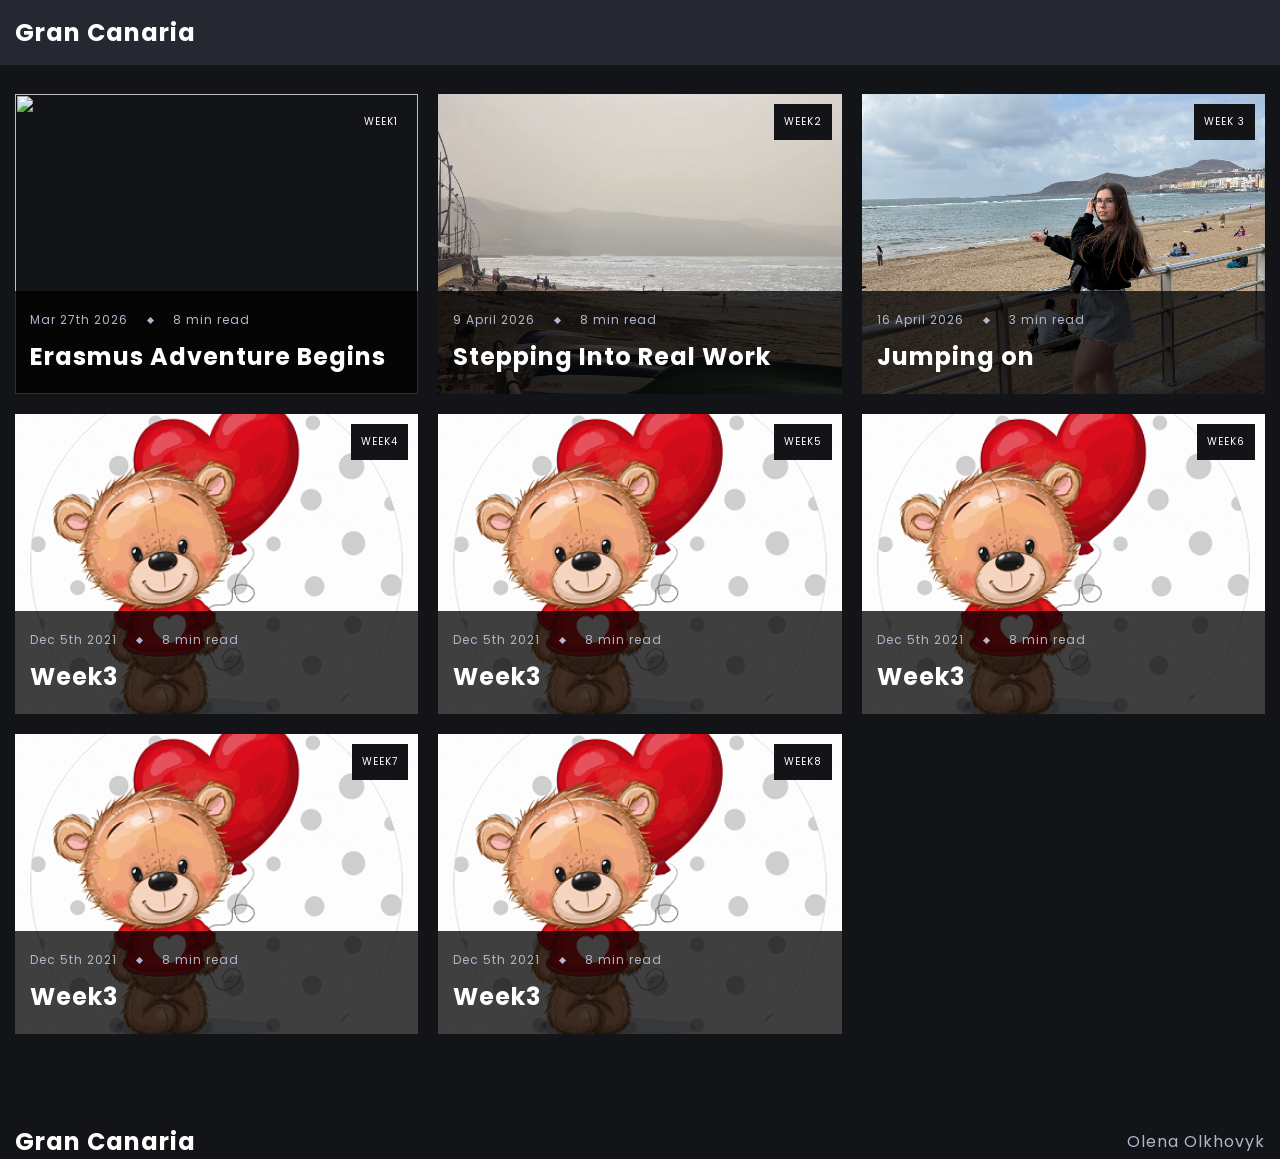
==== index.html @ b7eef6b9 "change dummy content for the third week" ====
<!DOCTYPE html>
<html lang="en">
<head>
    <meta charset="UTF-8">
    <meta name="viewport" content="width=device-width, initial-scale=1.0">
    <title>Gran Canaria</title>
    <link rel="stylesheet" href="https://cdnjs.cloudflare.com/ajax/libs/remixicon/4.6.0/remixicon.css"> 
    <link rel="stylesheet" href="https://cdn.jsdelivr.net/npm/swiper@12/swiper-bundle.min.css" />
    <link rel="stylesheet" href="./assets/main.css">
</head>
<body>
    <!-- Header -->
    <header class="header" id="header">
        <nav class="navbar container">
            <a href="./index.html">
                <h2 class="logo">Gran Canaria</h2>
            </a>
            <div class="menu" id="menu">
                <ul class="list">
                    <li class="list-item">
                        <a href="#" class="list-link current">Home</a>
                    </li>
                    <li class="list-item">
                        <a href="./company.html" class="list-link">Company</a>
                    </li>
                    <li class="list-item">
                        <a href="./gallery.html" class="list-link">Gallery</a>
                    </li>
                    <li class="list-item">
                        <a href="#" class="list-link">Contact</a>
                    </li>
                </ul>
            </div>
            <div class="list list-ight">
                <button class="btn place-items-center" id="theme-toggle-btn">
                    <i class="ri-sun-line sun-icon"></i>
                    <i class="ri-moon-line moon-icon"></i>
                </button>
                 <button class="btn place-items-center" id="search-icon">
                    <i class="ri-search-line"></i>
                </button>
                <button class="btn place-items-center screen-lg-hidden menu-toggle-icon" id="menu-toggle-icon">
                    <i class="ri-menu-3-line open-menu-icon"></i>
                     <i class="ri-close-line close-menu-icon"></i>
                </button>
            </div>
        </nav>
    </header>
    <!-- search -->
    <div class="search-form-container container" id="search-form-container">
        <div class="form-container-inner">
            <form action="" class="form">
                <input type="text" class="form-input" placeholder="Search">
                <button class="btn form-btn" type="submit">
                    <i class="ri-search-line"></i>
                </button>
            </form>
            <span class="form-note">Or press ESC to close.</span>
        </div>
        <button class="btn form-close-btn place-items-center" id="form-close-btn">
            <i class="ri-close-line"></i>
        </button>
    </div>
    <!-- featured articles -->
    <section class="featured-articles section-header-offset">
        <div class="featured-articles-container container">
            <div class="featured-content d-grid">
                    <a href="./post.html?id=1" class="article featured-aticle featured-article-1">
                        <img src="./assets/images/featured/week1.jpeg" alt="" class="article-image">
                        <span class="article-category">Week1</span>
                        <div class="article-data-container">
                            <div class="article-data">
                                <span>Mar 27th 2026</span>
                                <span class="article-data-spacer"></span>
                                <span>8 min read</span>
                            </div>
                            <h3 class="title article-title">Erasmus Adventure Begins</h3>
                        </div>
                    </a>
                    <a href="./post.html?id=2" class="article featured-aticle featured-article-2">
                        <img src="./assets/images/featured/sahara.jpeg" alt="" class="article-image">
                        <span class="article-category">Week2</span>
                        <div class="article-data-container">
                            <div class="article-data">
                                <span>9 April 2026</span>
                                <span class="article-data-spacer"></span>
                                <span>8 min read</span>
                            </div>
                            <h3 class="title article-title">Stepping Into Real Work</h3>
                        </div>
                    </a>
                    <a href="./post.html?id=3" class="article featured-aticle featured-article-3">
                        <img src="./assets/images/featured/sand.jpeg" alt="A girl on the beach" class="article-image">
                        <span class="article-category">Week 3</span>
                        <div class="article-data-container">
                            <div class="article-data">
                                <span>16 April 2026</span>
                                <span class="article-data-spacer"></span>
                                <span>3 min read</span>
                            </div>
                            <h3 class="title article-title">Jumping on</h3>
                        </div>
                    </a>
                     <a href="./post.html?id=4" class="article featured-aticle featured-article-3">
                        <img src="./assets/images/featured/dummy.png" alt="" class="article-image">
                        <span class="article-category">Week4</span>
                        <div class="article-data-container">
                            <div class="article-data">
                                <span>Dec 5th 2021</span>
                                <span class="article-data-spacer"></span>
                                <span>8 min read</span>
                            </div>
                            <h3 class="title article-title">Week3</h3>
                        </div>
                    </a>
                     <a href="./post.html?id=5" class="article featured-aticle featured-article-3">
                        <img src="./assets/images/featured/dummy.png" alt="" class="article-image">
                        <span class="article-category">Week5</span>
                        <div class="article-data-container">
                            <div class="article-data">
                                <span>Dec 5th 2021</span>
                                <span class="article-data-spacer"></span>
                                <span>8 min read</span>
                            </div>
                            <h3 class="title article-title">Week3</h3>
                        </div>
                    </a>
                     <a href="./post.html?id=6" class="article featured-aticle featured-article-3">
                        <img src="./assets/images/featured/dummy.png" alt="" class="article-image">
                        <span class="article-category">Week6</span>
                        <div class="article-data-container">
                            <div class="article-data">
                                <span>Dec 5th 2021</span>
                                <span class="article-data-spacer"></span>
                                <span>8 min read</span>
                            </div>
                            <h3 class="title article-title">Week3</h3>
                        </div>
                    </a>
                     <a href="./post.html?id=7" class="article featured-aticle featured-article-3">
                        <img src="./assets/images/featured/dummy.png" alt="" class="article-image">
                        <span class="article-category">Week7</span>
                        <div class="article-data-container">
                            <div class="article-data">
                                <span>Dec 5th 2021</span>
                                <span class="article-data-spacer"></span>
                                <span>8 min read</span>
                            </div>
                            <h3 class="title article-title">Week3</h3>
                        </div>
                    </a>
                     <a href="./post.html?id=8" class="article featured-aticle featured-article-3">
                        <img src="./assets/images/featured/dummy.png" alt="" class="article-image">
                        <span class="article-category">Week8</span>
                        <div class="article-data-container">
                            <div class="article-data">
                                <span>Dec 5th 2021</span>
                                <span class="article-data-spacer"></span>
                                <span>8 min read</span>
                            </div>
                            <h3 class="title article-title">Week3</h3>
                        </div>
                    </a>
            </div>
        </div>
    </section>
    <!-- footer -->
     <footer class="footer section">
        <div class="footer-container">
             <a href="./index.html">
                <h2 class="logo">Gran Canaria</h2>
            </a>
            <p>Olena Olkhovyk</p>
        </div>
     </footer>
    <script src="https://cdn.jsdelivr.net/npm/swiper@12/swiper-bundle.min.js"></script>  
    <script src="./assets/main.js"></script>
</body>
</html>
---- assets/main.css ----
/* import fonts */
@import url('https://fonts.googleapis.com/css2?family=Poppins:ital,wght@0,300;0,400;0,600;0,700;1,300;1,400;1,600;1,700&display=swap');
/* custom properties */
:root{
    --light-color: #fff;
    --light-color-alt: #afb6cd;
    --primary-background-color: #131417;
    --secondary-background-color: #252830;
    --hover-light-color: var(--light-color);
    --hover-dark-color: var(--primary-background-color);
    --gradient-color: linear-gradient(
        115deg,#4fcf70,#fad648,#a767e5,#12bcfe,#44ce7b);
    --transparent-light-color: rgba(255,255,255,.05);
    --transparent-dark-color: rgba(0,0,0,.75);
    --font-family: 'Poppins', sans-serif;
    --font-size-xsm: 1.2rem;
    --font-size-sm: 1.6rem;
    --font-size-md: 2.4rem;
    --font-size-lg: 3rem;
    --font-size-xl: 4rem;
    --gap: 2rem;
    --margin-sm: 2rem;
    --margin-md: 3rem;
    --item-min-height-sm: 20rem;
    --item-min-height-md: 30rem;
}

/* basic styles */
*{
    margin: 0;
    padding: 0;
    box-sizing: border-box;
}

html{
    /* font-size: 10px; */
    font-size: 62.5%;
}

body{
    font-family: var(--font-family);
    font-size: var(--font-size-sm);
    color: var(--light-color-alt);
    background-color: var(--primary-background-color);
    letter-spacing: 1px;
    transition: background-color .25s, color .25s;
}

a{
    text-decoration: none;
    color:inherit;
}

img{
    max-width: 100%;
    display: block;
}

ul{
    list-style: none;
}

input, button {
    font: inherit;
    color: inherit;
    border: none;
    background-color: transparent;
    outline: none;
}

i{
    font-size: var(--font-size-md);
}
/* theme color change */
body.light-theme {
    --light-color: #3d3d3d;
    --light-color-alt: #rgba(0,0,0,.6);
    --primary-background-color: #ffff;
    --secondary-background-color: #f1f1f1;
    --hover-light-color: #fff;
    --transparent-light-color: #252830;
    --transparent-dark-color: rgba(0,0,0,.1);
}

/* reusable classes */
.container {
    max-width: 160rem;
    margin: 0 auto;
    padding: 0 1.5rem;
}

.text {
    white-space: pre-line;
}

.place-items-center {
    display: inline-flex;
    align-items: center;
    justify-content: center;
}

.d-grid {
    display:grid;
    grid-template-columns: repeat(auto-fit, minmax(300px, 1fr));
    gap: 20px;
}

.section {
    padding-block:5rem;
}

/* header */
.header {
    background-color: var(--secondary-background-color);
    position: fixed;
    top: 0;
    left: 0;
    width: 100%;
    z-index: 999;
}

.navbar {
    display: flex;
    justify-content: space-between;
    align-items: center;
    padding-block: 1.5rem;
}

.logo {
    font-size: var(--font-size-md);
    color: var(--light-color);
}

.menu {
    position: absolute;
    top:8.5rem;
    right:1.5rem;
    width: 23rem;
    padding: 1.5rem;
    background-color: var(--secondary-background-color);
    opacity: 0;
    transform: scale(0);
    transition: opacity .25s ease-in;
}
.list{
    display: flex;
    align-items: center;
    gap:var(--gap);
}

.menu > .list {
    flex-direction: column;
}

.list-link.current {
    color: var(--light-color);
}

.close-menu-icon,
.moon-icon {
    display: none;
}

.btn {
    cursor: pointer;
}

.list-link:hover,
.btn:hover {
    color: var(--light-color);
}

.light-theme .sun-icon {
    display: none;
}

.light-theme .moon-icon {
    display: block;
}

/* header javascript styles */
.header.activated {
    box-shadow: 0 1px .5rem var(--transparent-light-color);
}

.menu.activated {
    box-shadow: 1px 1px 1rem var(--transparent-light-color);
    opacity: 1;
    transform: scale(1);
}

.menu-toggle-icon.activated .open-menu-icon {
    display: none;
}

.menu-toggle-icon.activated .close-menu-icon {
    display: block;
}

/* search */
.search-form-container {
    width: 100%;
    max-width: 100%;
    height: 100vh;
    background-color: var(--primary-background-color);
    position: fixed;
    top: 0;
    left: 0;
    z-index: 999;
    display: flex;
    opacity: 0;
    transform:scale(0);
    transition: opacity .5s;
}

.form-container-inner {
    margin: auto;
    display: flex;
    flex-direction: column;
    gap: var(--gap);
    text-align: center;
}

.form {
    display: flex;
    justify-content: center;
    width: 100%;
}

.form-input,
.form-btn {
    border:2px solid var(--secondary-background-color);
    padding: 1.5rem;
}

.form-input {
   border-right: none;
  width: 950px;
   width: 100%;
}

.form-btn {
    margin-left: -.5rem;
    flex: 0 0 8rem;
    border-left: none;
    background-color: var(--secondary-background-color);
}

.form-note {
    font-size: var(--font-size-xsm);
    align-self: flex-end;
}

.form-close-btn {
    position: absolute;
    top:1.5rem;
    right:1.5rem;
    border:2px solid var(--secondary-background-color);
    width: 4rem;
    height: 4rem;
}

.search-form-container.activated{
    opacity: 1;
    transform:scale(1);
}

/* featured articles */

.featured-articles {
    padding-block: 2rem;
    margin-bottom: 70px;
}

.section-header-offset {
    margin-top: 7.4rem;
}

.featured-articles-container,
.featured-content {
    gap:var(--gap);
}

.headline-banner {
    background-color: var(--secondary-background-color);
    display: flex;
    align-items: center;
    gap: var(--gap);
    font-size: var(--font-size-xsm);
}

.headline {
    color: var(--light-color);
    font-size: 1rem;
    text-transform: uppercase;
    text-align: center;
    padding: .4rem;
    height: 100%;
}

.article {
    position: relative;
    min-height: var(--item-min-height-md);
}

.article-image {
    position: absolute;
    width: 100%;
    height: 100%;
    object-fit: cover;
    transition: transform .25s;
}

.article-category {
    position: absolute;
    top:1rem;
    right:1rem;
    padding: 1rem;
    font-size: 1rem;
    background-color: var(--primary-background-color);
    color: var(--light-color);
    text-transform: uppercase;
    z-index: 10;
}

.article-data-container {
    position: absolute;
    bottom: 0;
    left:0;
    padding: 2rem 1.5rem;
    background-color: var(--transparent-dark-color);
    z-index: 10;
    width: 100%;
    transition: background-color .5s;
}

.article:hover .article-data-container {
    background-color: var(--hover-dark-color);
    color: var(--hover-light-color);
}

.article:hover .article-data-spacer {
    background-color: var(--hover-light-color);
}

.article-data {
    display: flex;
    align-items: center;
    gap:var(--gap);
    font-size: var(--font-size-xsm);
    margin-bottom: 1rem;
}

.article-data-spacer {
    width: .5rem;
    height: .5rem;
    background-color: var(--light-color-alt);
    transform: rotate(45deg);
}

.title {
    color: var(--light-color);
}

.article-title {
    font-size: var(--font-size-md);
}

/* footer */
.footer {
    padding: 0 1.5rem;
}

.footer-container {
    display: flex;
    align-items: center;
    justify-content: space-between;
}

/* blog post */

.blog-post {
    padding-bottom: 5rem;
    margin-bottom: 70px;
}

.blog-post-data {
    display: flex;
    flex-direction: column;
    align-items: center;
    text-align:center;
    padding-block:2.5rem;
}

.blog-post-title {
    font-size: clamp(3rem, 5vw, 6rem);
}

.blog-post-image {
    width: 300px;
}

.blog-post-data .article-data {
    margin-bottom: 2.5rem;
}

/* company */

.qraneos-pic {
    width: 300px;
}

.company-content {
    display: flex;
    justify-content: center;
    flex-direction: column;
    align-items: center;
    gap: var(--gap);
}

/* gallery */
.gallery {
  display: grid;
  grid-template-columns: repeat(auto-fit, minmax(250px, 1fr));
  gap: 15px;
}

.gallery-item {
  background: #fff;
  border-radius: 10px;
  overflow: hidden;
  text-align: center;
  box-shadow: 0 4px 10px rgba(0,0,0,0.1);
}

.gallery-item img {
  width: 100%;
  height: 420px;
  object-fit: cover; 
}

.gallery-item p {
  padding: 10px;
  font-size: 14px;
}
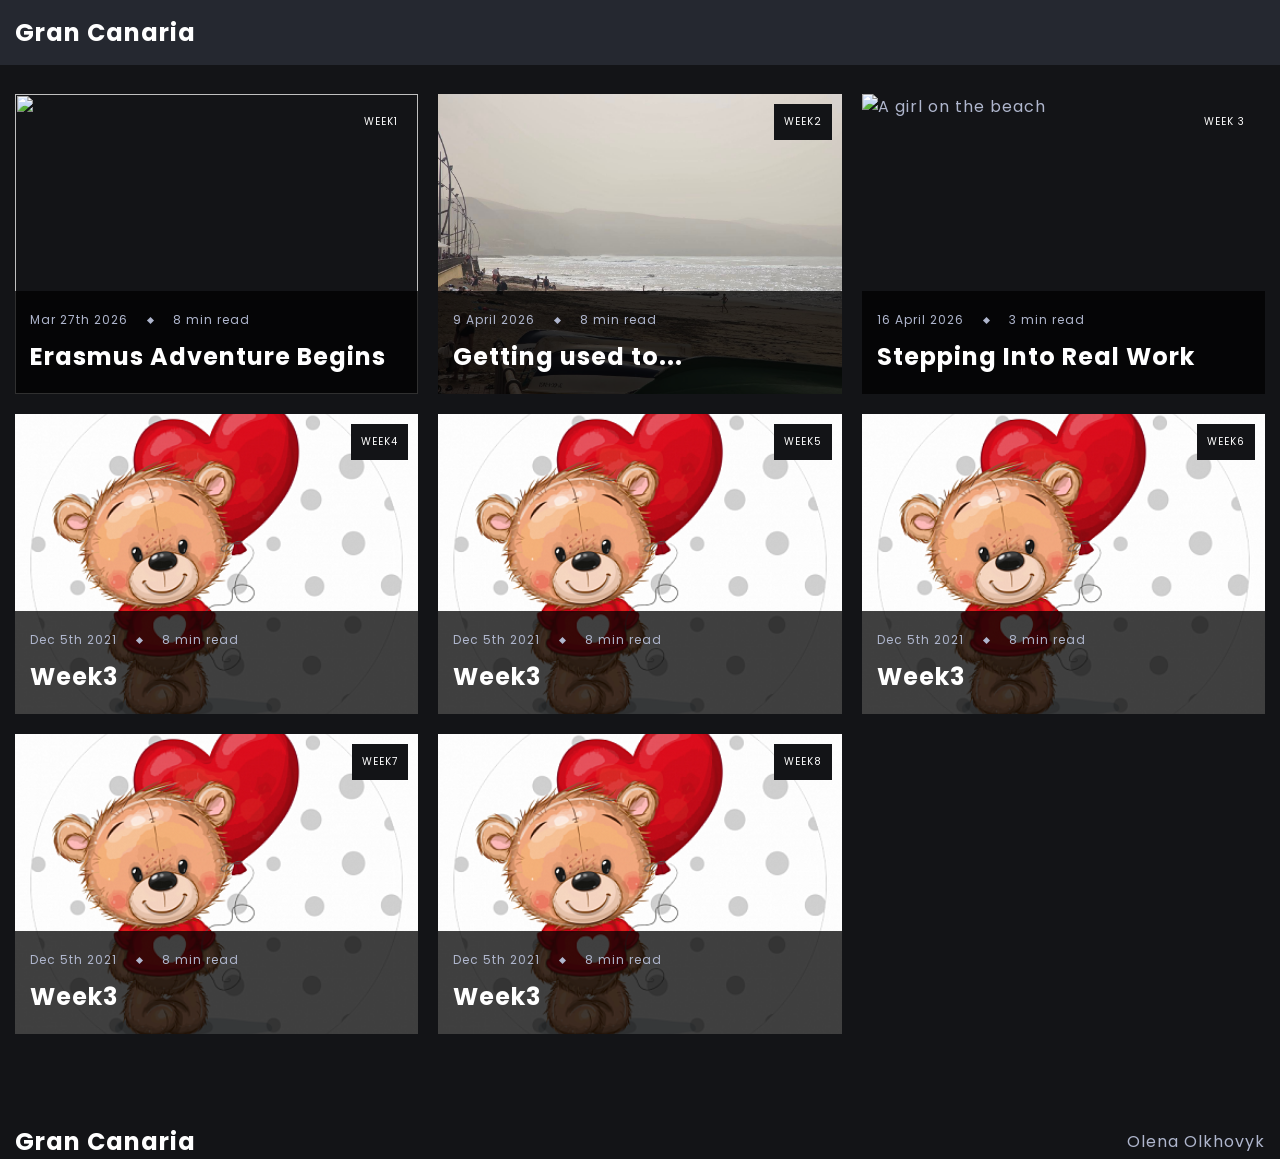
==== commit c7df442b: "feat: change title of post" ====
--- a/index.html
+++ b/index.html
@@ -86,11 +86,11 @@
                                 <span class="article-data-spacer"></span>
                                 <span>8 min read</span>
                             </div>
-                            <h3 class="title article-title">Stepping Into Real Work</h3>
+                            <h3 class="title article-title">Getting used to... </h3>
                         </div>
                     </a>
                     <a href="./post.html?id=3" class="article featured-aticle featured-article-3">
-                        <img src="./assets/images/featured/sand.jpeg" alt="A girl on the beach" class="article-image">
+                        <img src="./assets/images/featured/agueta3.jpg" alt="A girl on the beach" class="article-image">
                         <span class="article-category">Week 3</span>
                         <div class="article-data-container">
                             <div class="article-data">
@@ -98,7 +98,7 @@
                                 <span class="article-data-spacer"></span>
                                 <span>3 min read</span>
                             </div>
-                            <h3 class="title article-title">Jumping on</h3>
+                            <h3 class="title article-title">Stepping Into Real Work</h3>
                         </div>
                     </a>
                      <a href="./post.html?id=4" class="article featured-aticle featured-article-3">
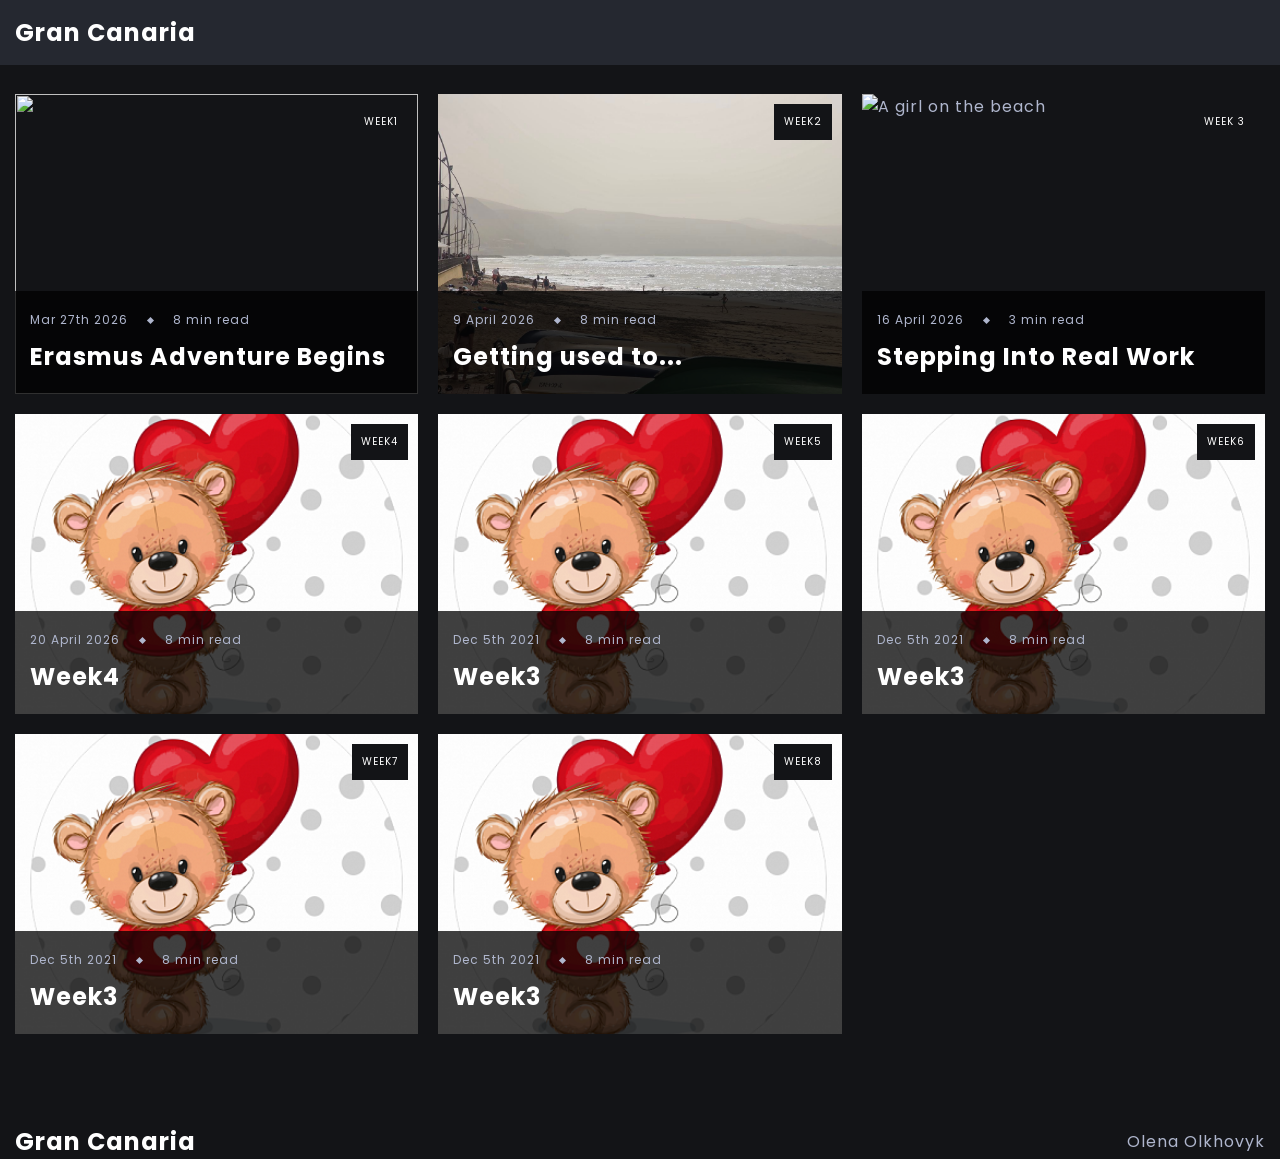
==== commit cd678698: "update the date" ====
--- a/index.html
+++ b/index.html
@@ -106,11 +106,11 @@
                         <span class="article-category">Week4</span>
                         <div class="article-data-container">
                             <div class="article-data">
-                                <span>Dec 5th 2021</span>
+                                <span>20 April 2026</span>
                                 <span class="article-data-spacer"></span>
                                 <span>8 min read</span>
                             </div>
-                            <h3 class="title article-title">Week3</h3>
+                            <h3 class="title article-title">Week4</h3>
                         </div>
                     </a>
                      <a href="./post.html?id=5" class="article featured-aticle featured-article-3">
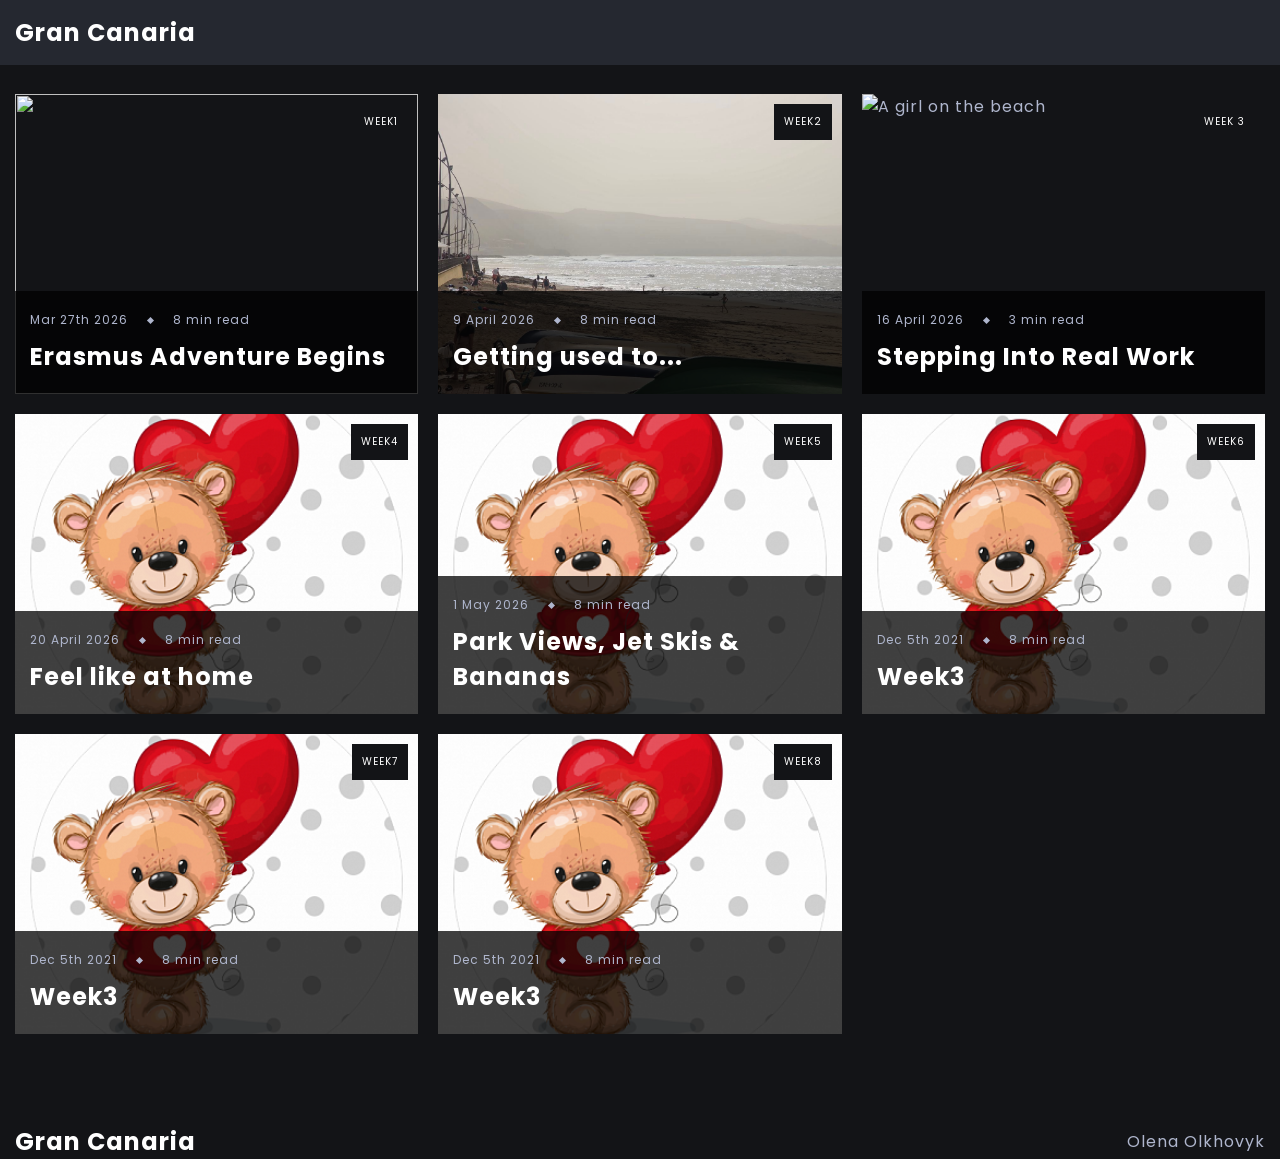
==== commit 76d2dc1d: "update titles" ====
--- a/index.html
+++ b/index.html
@@ -110,7 +110,7 @@
                                 <span class="article-data-spacer"></span>
                                 <span>8 min read</span>
                             </div>
-                            <h3 class="title article-title">Week4</h3>
+                            <h3 class="title article-title">Feel like at home</h3>
                         </div>
                     </a>
                      <a href="./post.html?id=5" class="article featured-aticle featured-article-3">
@@ -118,11 +118,11 @@
                         <span class="article-category">Week5</span>
                         <div class="article-data-container">
                             <div class="article-data">
-                                <span>Dec 5th 2021</span>
+                                <span>1 May 2026</span>
                                 <span class="article-data-spacer"></span>
                                 <span>8 min read</span>
                             </div>
-                            <h3 class="title article-title">Week3</h3>
+                            <h3 class="title article-title">Park Views, Jet Skis & Bananas</h3>
                         </div>
                     </a>
                      <a href="./post.html?id=6" class="article featured-aticle featured-article-3">
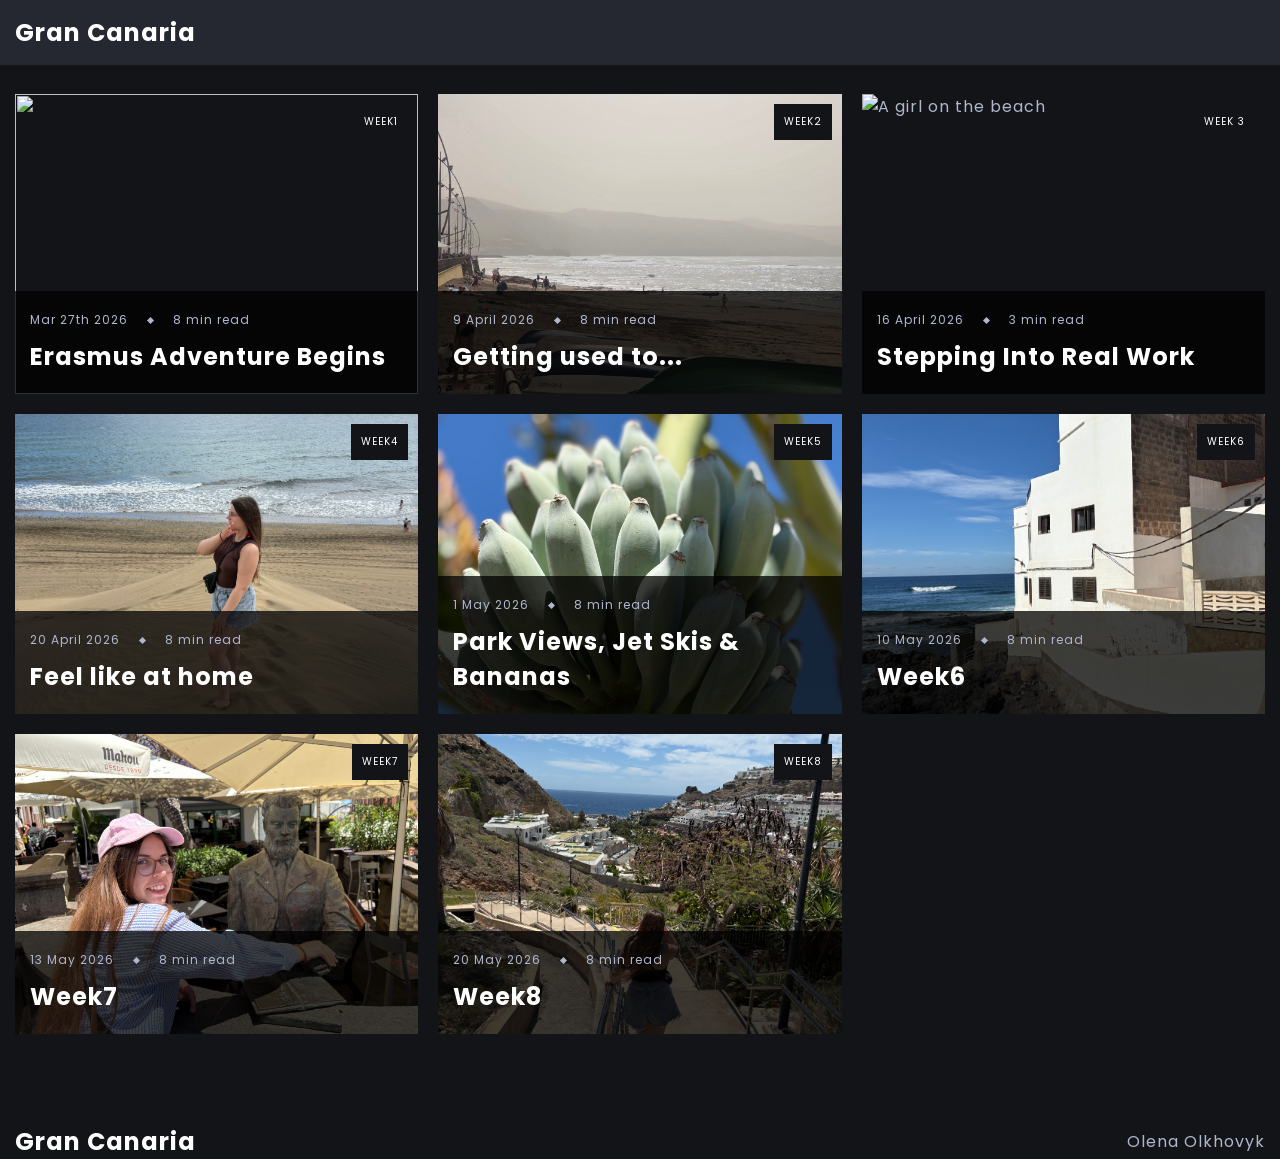
==== commit 6b7b3b95: "feat: update titles , datacand images in post" ====
--- a/index.html
+++ b/index.html
@@ -102,7 +102,7 @@
                         </div>
                     </a>
                      <a href="./post.html?id=4" class="article featured-aticle featured-article-3">
-                        <img src="./assets/images/featured/dummy.png" alt="" class="article-image">
+                        <img src="./assets/images/featured/3week/dunes.jpg" alt="" class="article-image">
                         <span class="article-category">Week4</span>
                         <div class="article-data-container">
                             <div class="article-data">
@@ -114,7 +114,7 @@
                         </div>
                     </a>
                      <a href="./post.html?id=5" class="article featured-aticle featured-article-3">
-                        <img src="./assets/images/featured/dummy.png" alt="" class="article-image">
+                        <img src="./assets/images/featured/3week/blue-banana.jpg" alt="" class="article-image">
                         <span class="article-category">Week5</span>
                         <div class="article-data-container">
                             <div class="article-data">
@@ -126,39 +126,39 @@
                         </div>
                     </a>
                      <a href="./post.html?id=6" class="article featured-aticle featured-article-3">
-                        <img src="./assets/images/featured/dummy.png" alt="" class="article-image">
+                        <img src="./assets/images/featured/3week/galdar_build.jpg" alt="" class="article-image">
                         <span class="article-category">Week6</span>
                         <div class="article-data-container">
                             <div class="article-data">
-                                <span>Dec 5th 2021</span>
+                                <span>10 May 2026</span>
                                 <span class="article-data-spacer"></span>
                                 <span>8 min read</span>
                             </div>
-                            <h3 class="title article-title">Week3</h3>
+                            <h3 class="title article-title">Week6</h3>
                         </div>
                     </a>
                      <a href="./post.html?id=7" class="article featured-aticle featured-article-3">
-                        <img src="./assets/images/featured/dummy.png" alt="" class="article-image">
+                        <img src="./assets/images/featured/3week/arucas.jpg" alt="" class="article-image">
                         <span class="article-category">Week7</span>
                         <div class="article-data-container">
                             <div class="article-data">
-                                <span>Dec 5th 2021</span>
+                                <span>13 May 2026</span>
                                 <span class="article-data-spacer"></span>
                                 <span>8 min read</span>
                             </div>
-                            <h3 class="title article-title">Week3</h3>
+                            <h3 class="title article-title">Week7</h3>
                         </div>
                     </a>
                      <a href="./post.html?id=8" class="article featured-aticle featured-article-3">
-                        <img src="./assets/images/featured/dummy.png" alt="" class="article-image">
+                        <img src="./assets/images/featured/3week/me.jpeg" alt="" class="article-image">
                         <span class="article-category">Week8</span>
                         <div class="article-data-container">
                             <div class="article-data">
-                                <span>Dec 5th 2021</span>
+                                <span>20 May 2026</span>
                                 <span class="article-data-spacer"></span>
                                 <span>8 min read</span>
                             </div>
-                            <h3 class="title article-title">Week3</h3>
+                            <h3 class="title article-title">Week8</h3>
                         </div>
                     </a>
             </div>
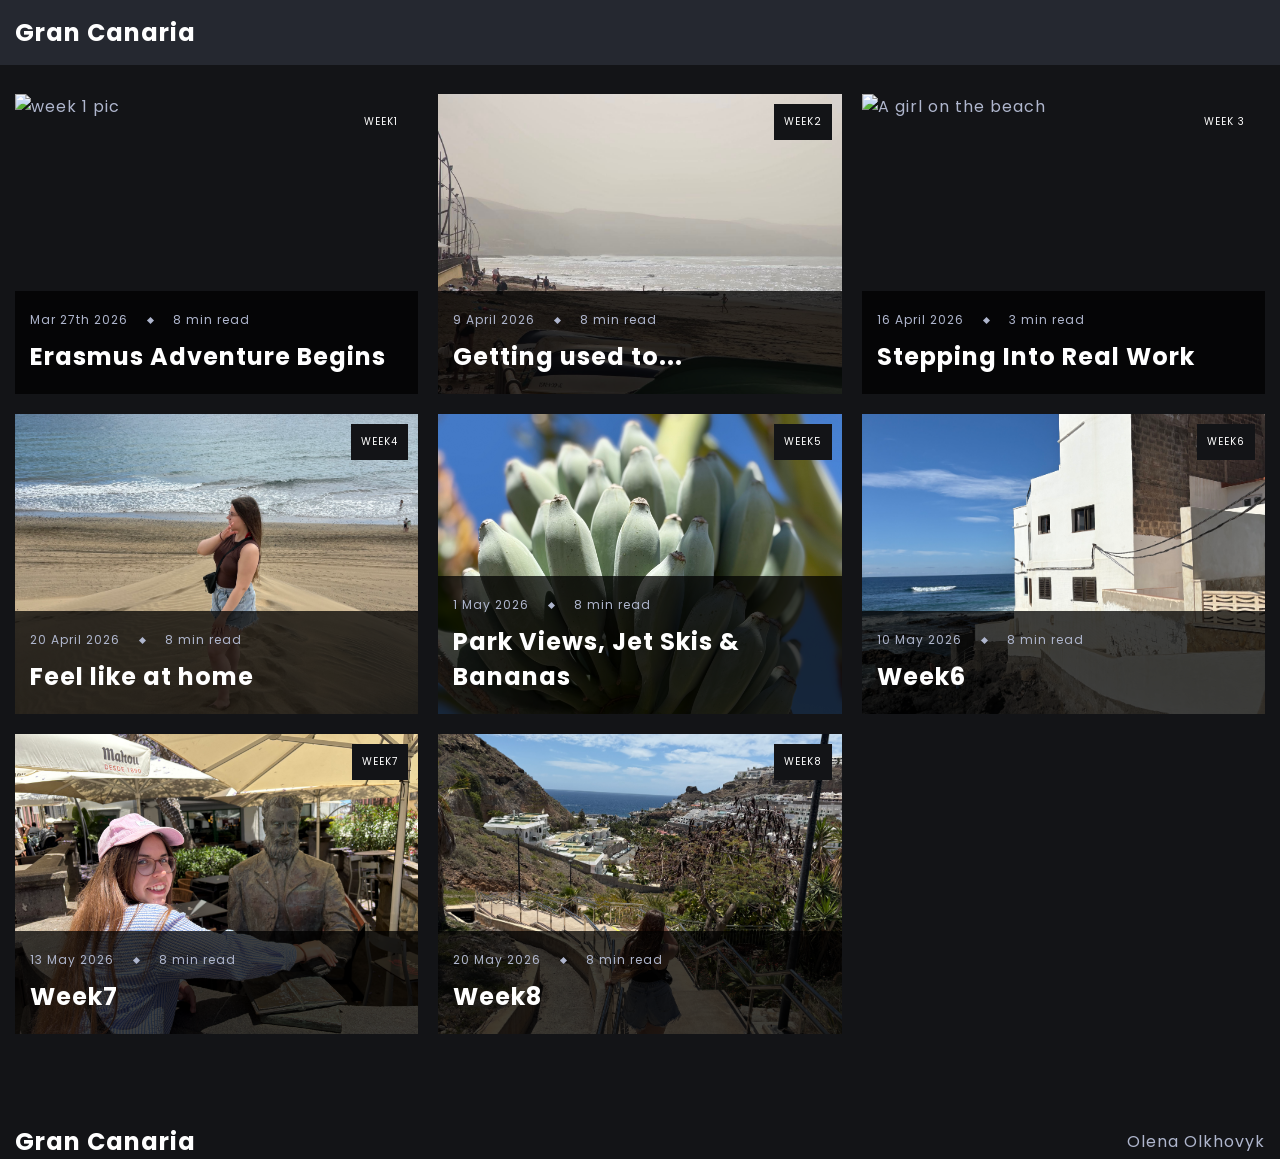
==== commit ccc3fa2f: "feat: add alt tag to images" ====
--- a/index.html
+++ b/index.html
@@ -66,7 +66,7 @@
         <div class="featured-articles-container container">
             <div class="featured-content d-grid">
                     <a href="./post.html?id=1" class="article featured-aticle featured-article-1">
-                        <img src="./assets/images/featured/week1.jpeg" alt="" class="article-image">
+                        <img src="./assets/images/featured/week1.jpeg" alt="week 1 pic" class="article-image">
                         <span class="article-category">Week1</span>
                         <div class="article-data-container">
                             <div class="article-data">
@@ -78,7 +78,7 @@
                         </div>
                     </a>
                     <a href="./post.html?id=2" class="article featured-aticle featured-article-2">
-                        <img src="./assets/images/featured/sahara.jpeg" alt="" class="article-image">
+                        <img src="./assets/images/featured/sahara.jpeg" alt="sahara" class="article-image">
                         <span class="article-category">Week2</span>
                         <div class="article-data-container">
                             <div class="article-data">
@@ -102,7 +102,7 @@
                         </div>
                     </a>
                      <a href="./post.html?id=4" class="article featured-aticle featured-article-3">
-                        <img src="./assets/images/featured/3week/dunes.jpg" alt="" class="article-image">
+                        <img src="./assets/images/featured/3week/dunes.jpg" alt="dunes" class="article-image">
                         <span class="article-category">Week4</span>
                         <div class="article-data-container">
                             <div class="article-data">
@@ -114,7 +114,7 @@
                         </div>
                     </a>
                      <a href="./post.html?id=5" class="article featured-aticle featured-article-3">
-                        <img src="./assets/images/featured/3week/blue-banana.jpg" alt="" class="article-image">
+                        <img src="./assets/images/featured/3week/blue-banana.jpg" alt="blue banana" class="article-image">
                         <span class="article-category">Week5</span>
                         <div class="article-data-container">
                             <div class="article-data">
@@ -126,7 +126,7 @@
                         </div>
                     </a>
                      <a href="./post.html?id=6" class="article featured-aticle featured-article-3">
-                        <img src="./assets/images/featured/3week/galdar_build.jpg" alt="" class="article-image">
+                        <img src="./assets/images/featured/3week/galdar_build.jpg" alt="galdar" class="article-image">
                         <span class="article-category">Week6</span>
                         <div class="article-data-container">
                             <div class="article-data">
@@ -138,7 +138,7 @@
                         </div>
                     </a>
                      <a href="./post.html?id=7" class="article featured-aticle featured-article-3">
-                        <img src="./assets/images/featured/3week/arucas.jpg" alt="" class="article-image">
+                        <img src="./assets/images/featured/3week/arucas.jpg" alt="arucas" class="article-image">
                         <span class="article-category">Week7</span>
                         <div class="article-data-container">
                             <div class="article-data">
@@ -150,7 +150,7 @@
                         </div>
                     </a>
                      <a href="./post.html?id=8" class="article featured-aticle featured-article-3">
-                        <img src="./assets/images/featured/3week/me.jpeg" alt="" class="article-image">
+                        <img src="./assets/images/featured/3week/me.jpeg" alt="me" class="article-image">
                         <span class="article-category">Week8</span>
                         <div class="article-data-container">
                             <div class="article-data">
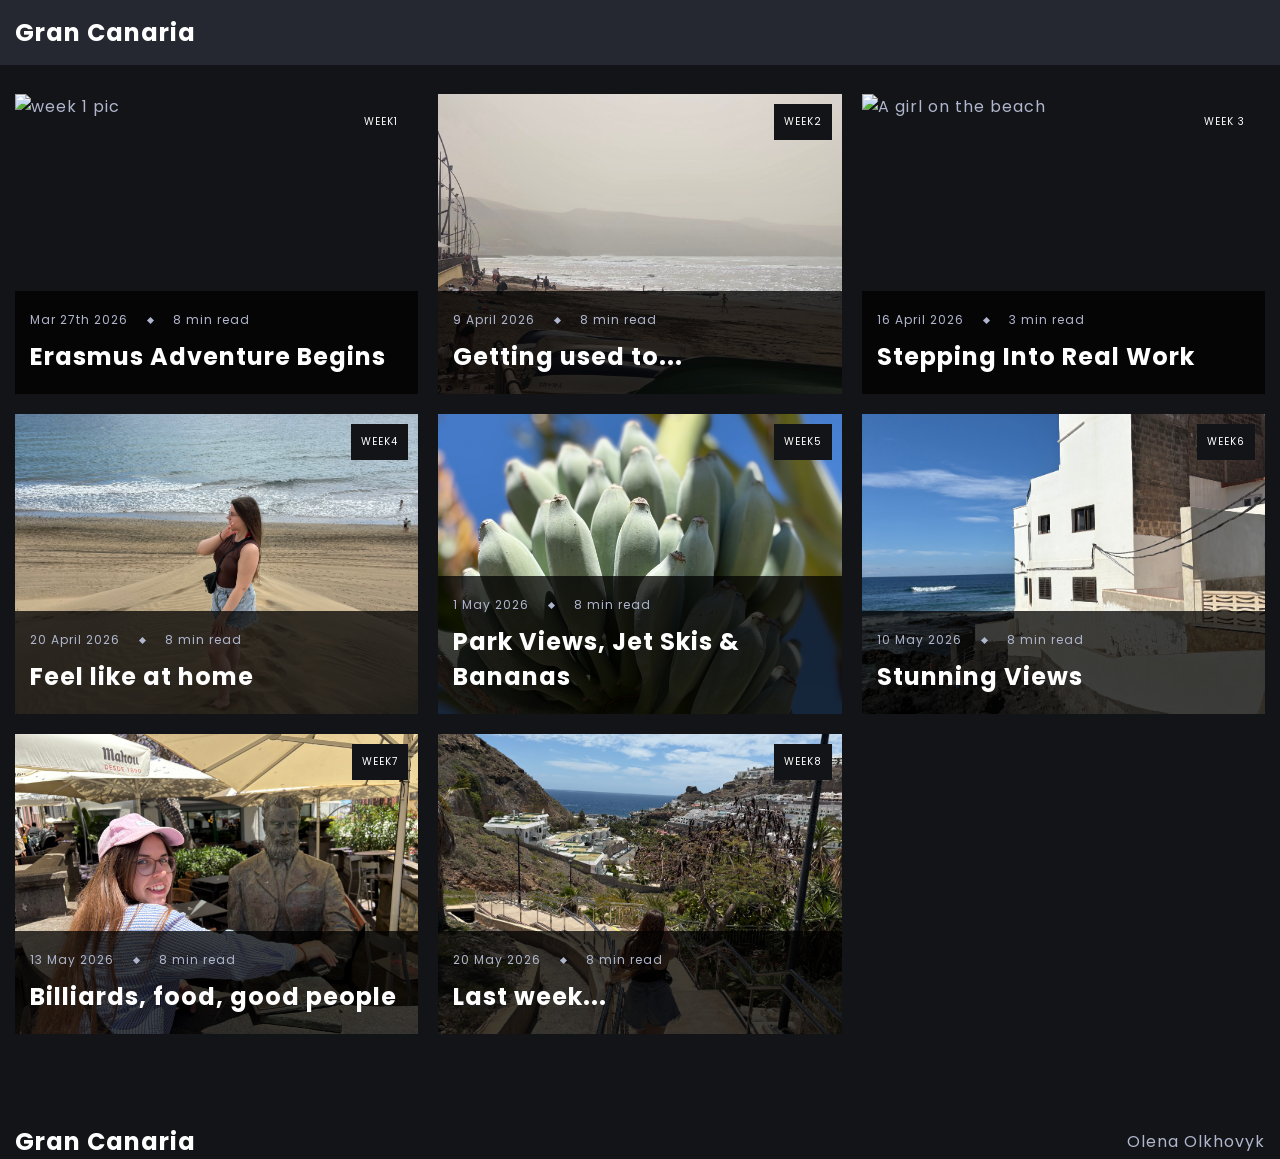
==== commit a24d2afc: "feat: change title" ====
--- a/index.html
+++ b/index.html
@@ -134,7 +134,7 @@
                                 <span class="article-data-spacer"></span>
                                 <span>8 min read</span>
                             </div>
-                            <h3 class="title article-title">Week6</h3>
+                            <h3 class="title article-title">Stunning Views</h3>
                         </div>
                     </a>
                      <a href="./post.html?id=7" class="article featured-aticle featured-article-3">
@@ -146,7 +146,7 @@
                                 <span class="article-data-spacer"></span>
                                 <span>8 min read</span>
                             </div>
-                            <h3 class="title article-title">Week7</h3>
+                            <h3 class="title article-title">Billiards, food, good people </h3>
                         </div>
                     </a>
                      <a href="./post.html?id=8" class="article featured-aticle featured-article-3">
@@ -158,7 +158,7 @@
                                 <span class="article-data-spacer"></span>
                                 <span>8 min read</span>
                             </div>
-                            <h3 class="title article-title">Week8</h3>
+                            <h3 class="title article-title">Last week...</h3>
                         </div>
                     </a>
             </div>
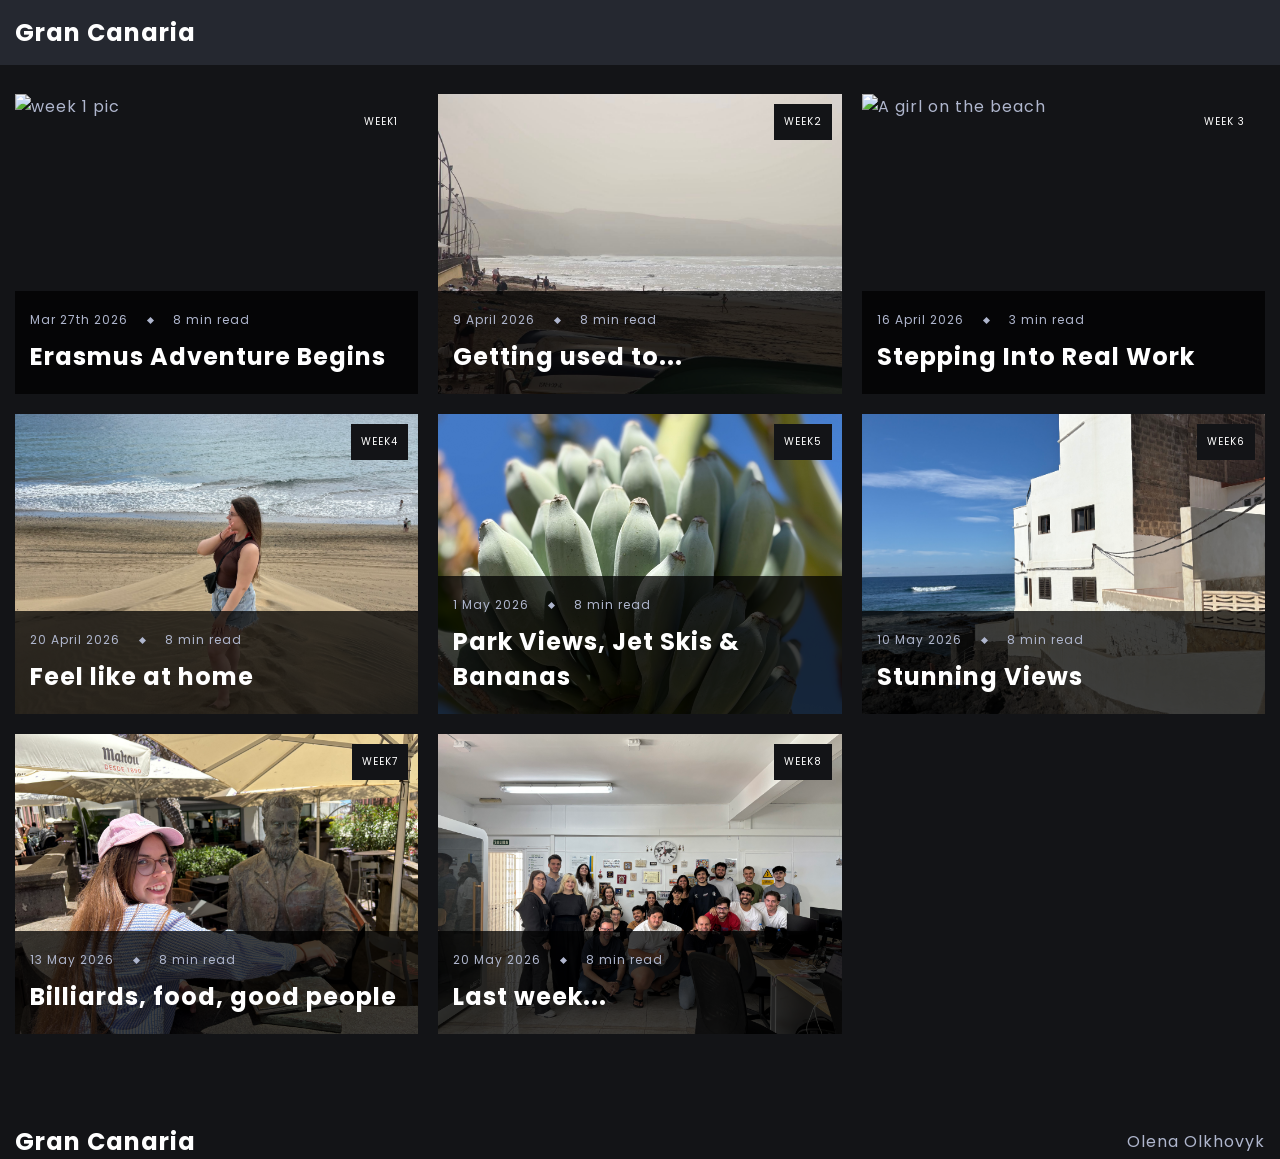
==== commit 1b0a44a6: "feat: change pic for last post" ====
--- a/index.html
+++ b/index.html
@@ -150,7 +150,7 @@
                         </div>
                     </a>
                      <a href="./post.html?id=8" class="article featured-aticle featured-article-3">
-                        <img src="./assets/images/featured/3week/me.jpeg" alt="me" class="article-image">
+                        <img src="./assets/images/featured/all/3.jpeg" alt="me" class="article-image">
                         <span class="article-category">Week8</span>
                         <div class="article-data-container">
                             <div class="article-data">
